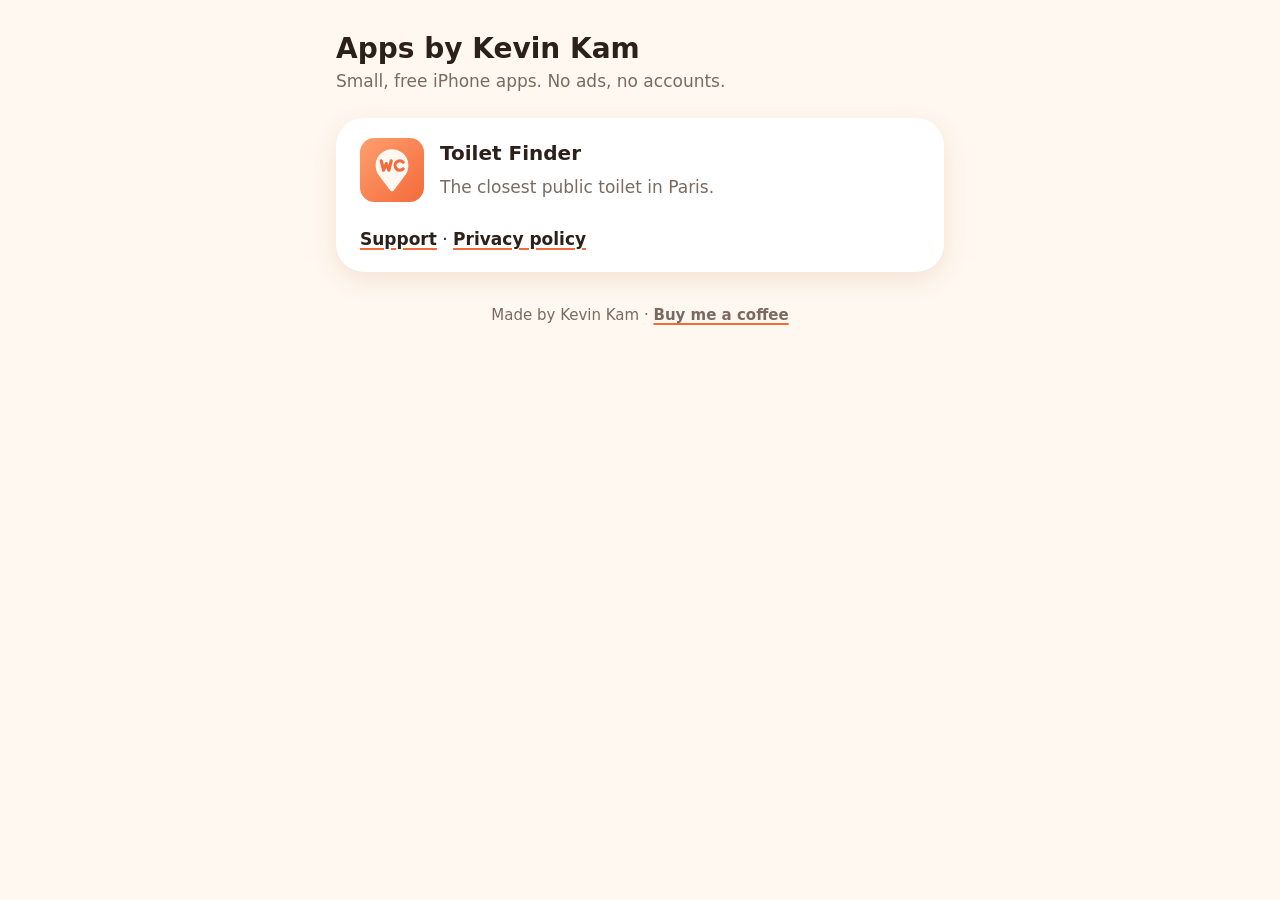
==== index.html @ 32a110d5 "feat: add Toilet Finder support and privacy pages Co-Authored-By: Claude Opus 5.5 <noreply@anthropic" ====
<!doctype html>
<html lang="en">
<head>
  <meta charset="utf-8">
  <meta name="viewport" content="width=device-width, initial-scale=1">
  <title>Apps by Kevin Kam</title>
  <meta name="description" content="Small, free iPhone apps by Kevin Kam.">
  <link rel="stylesheet" href="/assets/site.css">
</head>
<body>
<main>
  <header>
    <div>
      <h1>Apps by Kevin Kam</h1>
      <p class="subtitle">Small, free iPhone apps. No ads, no accounts.</p>
    </div>
  </header>

  <section class="card">
    <header>
      <img class="icon" src="/toiletfinder/icon.svg" alt="">
      <div>
        <h2>Toilet Finder</h2>
        <p class="subtitle">The closest public toilet in Paris.</p>
      </div>
    </header>
    <p><a href="/toiletfinder/support/">Support</a> · <a href="/toiletfinder/privacy/">Privacy policy</a></p>
  </section>

  <footer>
    <p>Made by Kevin Kam · <a href="https://buymeacoffee.com/kkam">Buy me a coffee</a></p>
  </footer>
</main>
</body>
</html>
---- assets/site.css ----
/* Kevin Kam brand: warm & minimal, coral accent. Mirrors Brand.swift in the apps. */
:root {
  --bg: #FFF8F0;
  --surface: #FFFFFF;
  --ink: #2B201A;
  --ink-secondary: #7A6A5F;
  --coral: #F46A3A;
  --gradient: linear-gradient(135deg, #FF9F6E, #F46A3A);
  --shadow: rgba(180, 100, 60, 0.14);
  color-scheme: light dark;
}

@media (prefers-color-scheme: dark) {
  :root {
    --bg: #1B1613;
    --surface: #2A221D;
    --ink: #F6ECE3;
    --ink-secondary: #B3A396;
    --shadow: rgba(0, 0, 0, 0.14);
  }
}

* { box-sizing: border-box; }

body {
  margin: 0;
  background: var(--bg);
  color: var(--ink);
  font: 17px/1.55 ui-rounded, "SF Pro Rounded", system-ui, -apple-system, "Segoe UI", sans-serif;
  -webkit-text-size-adjust: 100%;
}

main { max-width: 640px; margin: 0 auto; padding: 32px 16px 48px; }

header { display: flex; align-items: center; gap: 16px; margin-bottom: 24px; }
header .icon { width: 64px; height: 64px; border-radius: 22.5%; flex: none; }
header .lang { margin-left: auto; font-size: 15px; }

h1 { font-size: 28px; line-height: 1.2; font-weight: 800; margin: 0; }
h2 { font-size: 20px; line-height: 1.3; font-weight: 700; margin: 0 0 8px; }
.subtitle { color: var(--ink-secondary); margin: 2px 0 0; }

.card {
  background: var(--surface);
  border-radius: 28px;
  padding: 20px 24px;
  margin: 16px 0;
  box-shadow: 0 8px 24px var(--shadow);
}
.card > :last-child { margin-bottom: 0; }

p, ul { margin: 0 0 12px; }
ul { padding-left: 20px; }

a {
  color: var(--ink);
  font-weight: 600;
  text-decoration: underline;
  text-decoration-color: var(--coral);
  text-decoration-thickness: 2px;
  text-underline-offset: 3px;
}

a.button {
  display: inline-block;
  background: var(--gradient);
  color: #FFFFFF;
  font-weight: 700;
  text-decoration: none;
  padding: 12px 22px;
  border-radius: 999px;
  overflow-wrap: anywhere;
}

footer { color: var(--ink-secondary); font-size: 15px; text-align: center; margin-top: 32px; }
footer p { margin: 4px 0; }
footer a { color: var(--ink-secondary); }
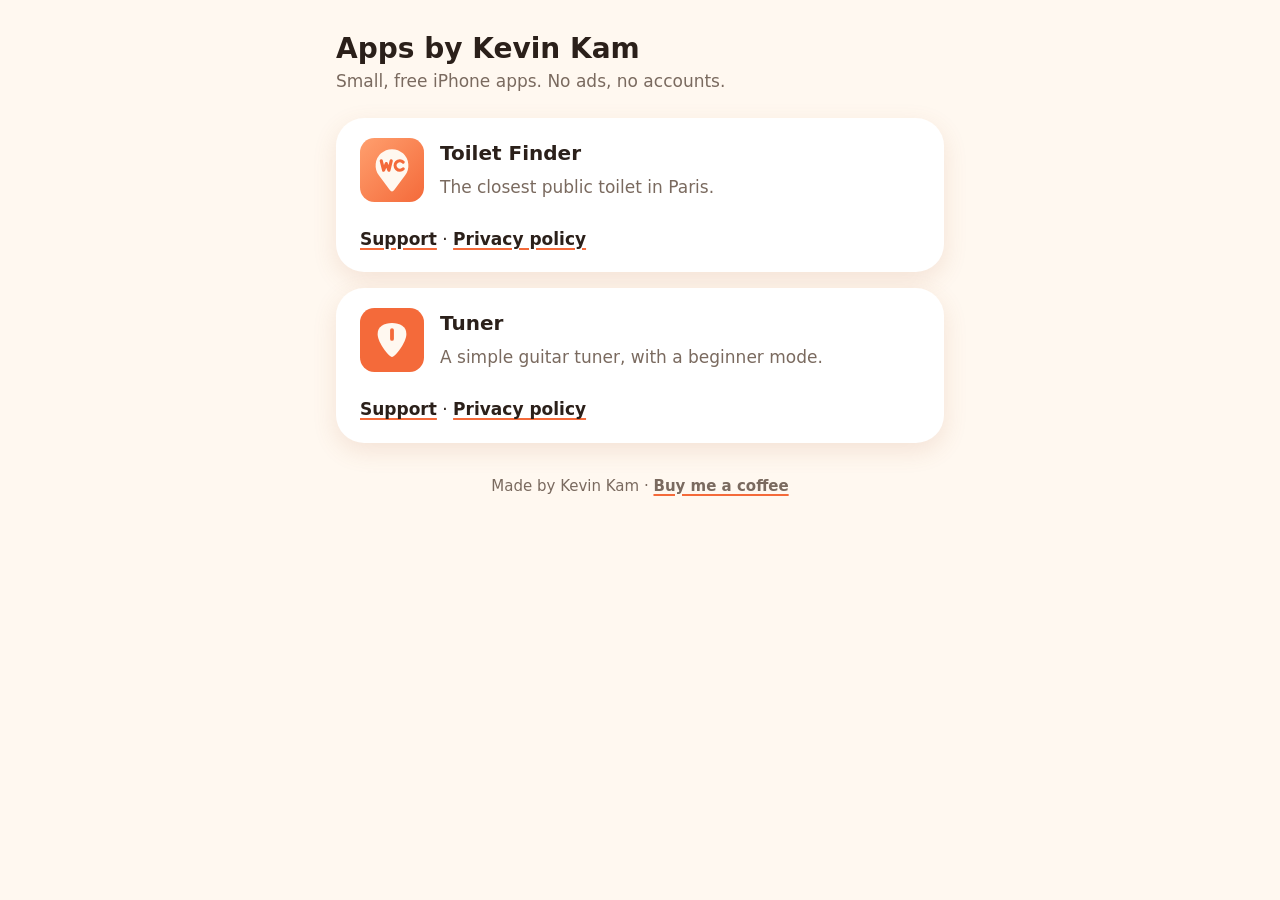
==== commit bc2778a1: "feat: add Tuner support and privacy pages English and French support and privacy pages for Tuner (Gu" ====
--- a/index.html
+++ b/index.html
@@ -27,6 +27,17 @@
     <p><a href="/toiletfinder/support/">Support</a> · <a href="/toiletfinder/privacy/">Privacy policy</a></p>
   </section>
 
+  <section class="card">
+    <header>
+      <img class="icon" src="/guitartuner/icon.svg" alt="">
+      <div>
+        <h2>Tuner</h2>
+        <p class="subtitle">A simple guitar tuner, with a beginner mode.</p>
+      </div>
+    </header>
+    <p><a href="/guitartuner/support/">Support</a> · <a href="/guitartuner/privacy/">Privacy policy</a></p>
+  </section>
+
   <footer>
     <p>Made by Kevin Kam · <a href="https://buymeacoffee.com/kkam">Buy me a coffee</a></p>
   </footer>
